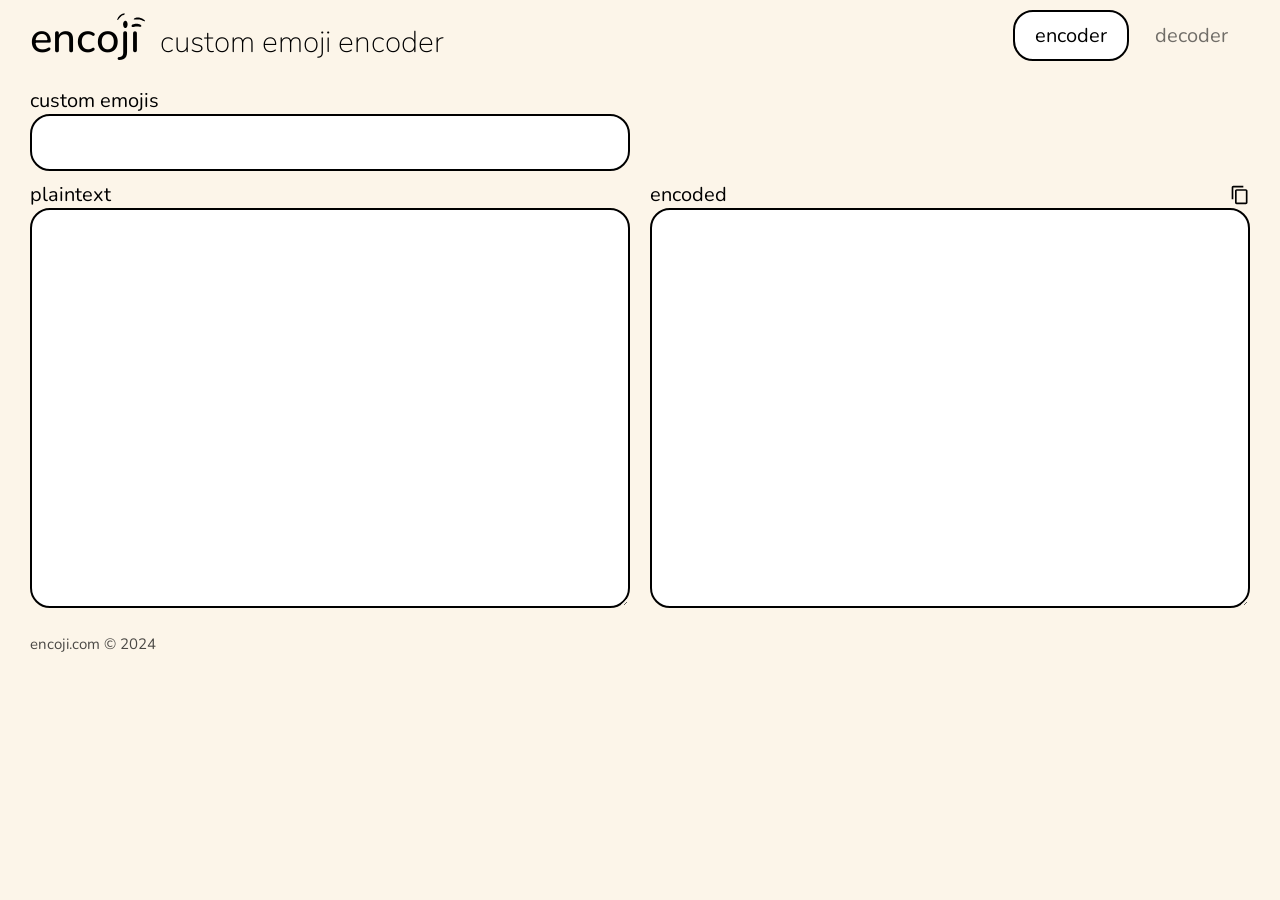
==== index.html @ 3cfed234 "Add initial UI" ====
<!doctype html>
<html lang="en" xml:lang="en" xmlns= "http://www.w3.org/1999/xhtml">
<head>
    <title>encoji</title>
    <meta name="description" content="Emoji Encoding">
    <meta charset="UTF-8">
    <meta name="google" content="notranslate">
    <meta http-equiv="Content-Language" content="en">
    <!-- Responsive -->
    <meta name="viewport" content="width=device-width, initial-scale=1.0">
    <!-- Favicon -->
    <link rel="icon" href="data:image/svg+xml,<svg xmlns=%22http://www.w3.org/2000/svg%22 viewBox=%220 0 100 100%22><text y=%22.9em%22 font-size=%2290%22>📟</text></svg>">
    <!-- Fonts -->
    <link rel="preconnect" href="https://fonts.googleapis.com">
    <link rel="preconnect" href="https://fonts.gstatic.com" crossorigin>
    <link href="https://fonts.googleapis.com/css2?family=Nunito:ital,wght@0,200..1000;1,200..1000&display=swap" rel="stylesheet">
    <!-- Custom CSS -->
    <link rel="stylesheet" href="styles.css">
    <!-- Custom JavaScript  -->
    <script type="text/javascript" src="script.js"></script>
</head>

<body>
    <div id="header">
        <div id="title">
            <h1>enco<span id="left-eye">ȷ</span><span id="right-eye">ı</span></h1>
            <h3>custom emoji encoder</h3> 
        </div>
        <div style="text-align: center;">
            <div id="encode-toggle">
                <div>
                    <button id="encoder-button" onclick="toggleMode(true)" class="toggled-on">encoder</button>
                    <button id="decoder-button" onclick="toggleMode(false)">decoder</button>
                </div>
            </div>
        </div>
    </div>
    
    <div id="alphabet-row">
        <div id="alphabet-field">
            <p>custom emojis</p>
            <input type="text" id="alphabet-input" oninput="encode()">
        </div>
    </div>
    

    <div id="converter-row">
        <div id="plain-field">
            <div class="textarea-label">
                <p>plaintext</p>
                <button id="plaintext-copy-button" class="copy-icon hidden" disabled="true" onclick="copyText('input-textarea', 'plaintext-copy-icon')">
                    <img id="plaintext-copy-icon" src="assets/copy.svg">
                </button>
            </div>
            <textarea type="text" id="input-textarea" oninput="encode()"></textarea>
        </div>
        <div id="converter-row-gap"></div>
        <div id="encoded-field">
            <div class="textarea-label">
                <p>encoded</p>
                <button id="encoded-copy-button" class="copy-icon" onclick="copyText('output-textarea', 'encoded-copy-icon')">
                    <img id="encoded-copy-icon" src="assets/copy.svg">
                </button>
            </div>
            <div class="relative">
                <textarea type="text" id="output-textarea" oninput="decode()" readonly="readonly"></textarea>  
            </div>
        </div>
    </div>
    <div id="footer">
        <p>encoji.com © 2024</p>
    </div>
</body>

</html>
---- styles.css ----
body {
  font-family: "Nunito", sans-serif;
  font-optical-sizing: auto;
  font-style: normal;
  margin-left: 30px;
  margin-right: 30px;
  margin-top: 10px;
  /* background-color: rgb(249 250 253); */
  background-color: #e1931617;
}

.card {
  background-color: white;
  border-radius: 20px;
  padding: 10px 20px 10px 20px;
  box-sizing: border-box;
}

#header {
  display: flex;
  justify-content: space-between;
  margin-bottom: 20px;
}

#title {
  display: flex;
  justify-content: left;
  h1, h3 {
    align-self: baseline;
  }
  h3 {
    margin-left: 20px;
  }
}

#encode-toggle {
  text-align: center;
  display: inline-block;
  div {
    text-align: right;
    vertical-align: middle;
  }
  button {
    color: black;
    font-size: 20px;
    font-family: "Nunito", sans-serif;
    border: 2px;
    padding: 10px 20px 10px 20px;
    /* border-radius: 3px; */
    background-color: rgba(0, 0, 0, 0);
    border: 2px rgba(0, 0, 0, 0) solid;
    border-radius: 20px;
  }
  button:hover {
    cursor: pointer;
    /* border-bottom: 1px black dashed; */
    /* border-left: 1px dashed; */
    border: 2px #E19416 solid !important;
  }
  button.toggled-on {
    /* background-color: rgb(206, 206, 206); */
    /* border-bottom: 2px black solid; */
    /* border-left: 2px solid; */
    background-color: white;
    border: 2px black solid;
  }
  button:not(.toggled-on):not(:hover) {
    /* background-color: rgba(0, 0, 0, 0); */
    opacity: 55%;
  }
}


h1 {
  font-size: 42px;
  font-weight: 500;
  margin-top: 0px;
  margin-bottom: 0px;
  white-space: nowrap;
}

#left-eye, #right-eye {
  position: relative;
}

#right-eye:before, #left-eye:before {
  position: absolute;
  width: 0.5em;
  color: black;
  text-align: center;
}

#right-eye:before {
  content: url("assets/eye-right.svg");
  width: 0.5em;
  top: -0.45em;
  left: -0.04em;
}

#left-eye:before {
  content: url("assets/eye-left.svg");
  width: 0.5em;
  top: -0.45em;
  left: -0.20em;
}

h3 {
  font-size: 30px;
  font-weight: 200;
  margin-top: 0px;
  margin-bottom: 0px;
  text-align: right;
}

p {
  font-size: 20px;
  font-weight: 400;
  margin-top: 0px;
  margin-bottom: 0px;
}

button {
  font-weight: 400;
}

input, textarea {
  border-radius: 20px;
  /* background-color: #f6f6f6; */
  background-color: white;
  border: 2px black solid;
  border-width: 2px;
}

input {
  /* background: #eaf0f9; */
  /* background-color: white;
  border-radius: 8px; */
  /* border: 0; */
  padding: 8px 16px;
}

textarea {
  /* height: 200px; */
  /* min-height: 200px;
  max-height: 200px; */
  font-size: 25px;
  max-width: 100%;
  width: 100%;
  min-height: 400px;
  resize: vertical;
  padding: 0;
  margin: 0;
  box-sizing: border-box;
  /* border: 1px; */
  padding: 2px;
  /* background: #eaf0f9; */
  /* background-color: white;
  border-radius: 8px; */
  padding: 12px 12px;
  /* border: 0; */
}

textarea:focus, input:focus { 
  /* outline-color: #6b9acc; */
  border: 2px #E19416 solid;
  outline: none;
}

#alphabet-field {
  text-align: left;
}

#alphabet-input {
  font-size: 32px;
  box-sizing: border-box;
}

.relative {
  position: relative;
}


#converter-row {
  max-width: 100%;
  margin-top: 10px;
  display: flex;
  flex-direction: row;
}

#converter-row.reverse {
  flex-direction: row-reverse;
}

#plain-field, #encoded-field {
  text-align: left;
  flex: 1 1 auto;
}

#converter-row-gap {
  width: 20px;
}

button.copy-icon {
  /* z-index: 100;
  position: absolute;
  top: 10px;
  right: 10px; */
  /* border: 2px rgba(0, 0, 0, 0) solid; */
  border: 0;
  /* border-radius: 10px; */
  padding: 0;
  margin: 0;
  background-color: rgba(255, 255, 255, 0);
  
  img {
    /* padding: 5px; */
    margin: 0;
    height: 20px;
    display: block;
  }
}

button.copy-icon:hover {
  cursor: pointer;
  /* border: 2px #E19416 solid; */
}

.textarea-label {
  display: flex;
  flex-direction: row;
  justify-content: space-between;
}

#plain-field, #encoded-field {
  /* padding-left: 20px;
  padding-right: 20px; */
}

#alphabet-row {
  width: 50%;
}

#alphabet-field {
  padding-right: 10px;
}

#alphabet-input {
  width: 100%;
}

#footer {
  margin-top: 20px;
  p {
    font-size: 15px;
    opacity: 70%;
    text-align: left;
  }
}

.hidden {
  display: none;
}

@media only screen and (max-width: 768px) {
  #alphabet-row {
    width: 100%;
  }
  #alphabet-field {
    padding-right: 0;
  }
  body {
    margin-left: 10px;
    margin-right: 10px;
  }
  #encode-toggle>div {
    text-align: center;
  }
  #encode-toggle {
    margin-top: 15px;
    margin-bottom: 15px;
  }

  #header {
    display: flex;
    flex-direction: column;
    justify-content: space-between;
    margin-bottom: 0;
  }

  #title {
    justify-content: space-between;
  }

  #converter-row-gap {
    width: 10px;
  }

  h3 {
    font-size: 20px;
  }

}
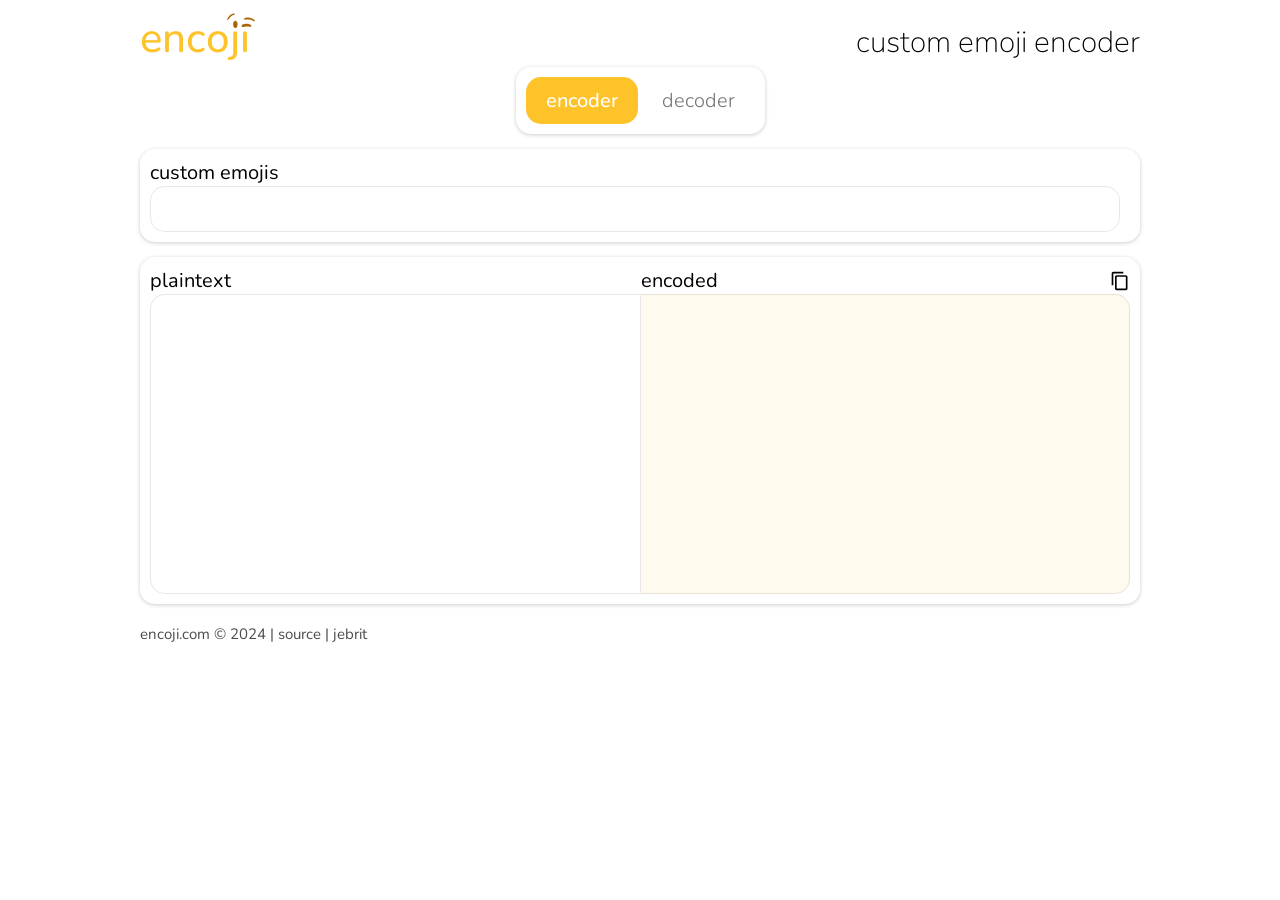
==== commit 1ab53c3c: "Initial UI theme improvement" ====
--- a/index.html
+++ b/index.html
@@ -1,7 +1,7 @@
 <!doctype html>
 <html lang="en" xml:lang="en" xmlns= "http://www.w3.org/1999/xhtml">
 <head>
-    <title>encoji</title>
+    <title>Encoji | Custom Emoji Encoder</title>
     <meta name="description" content="Emoji Encoding">
     <meta charset="UTF-8">
     <meta name="google" content="notranslate">
@@ -9,7 +9,7 @@
     <!-- Responsive -->
     <meta name="viewport" content="width=device-width, initial-scale=1.0">
     <!-- Favicon -->
-    <link rel="icon" href="data:image/svg+xml,<svg xmlns=%22http://www.w3.org/2000/svg%22 viewBox=%220 0 100 100%22><text y=%22.9em%22 font-size=%2290%22>📟</text></svg>">
+    <link rel="icon" href="data:image/svg+xml,<svg xmlns=%22http://www.w3.org/2000/svg%22 viewBox=%220 0 100 100%22><text y=%22.9em%22 font-size=%2290%22>🤠</text></svg>">
     <!-- Fonts -->
     <link rel="preconnect" href="https://fonts.googleapis.com">
     <link rel="preconnect" href="https://fonts.gstatic.com" crossorigin>
@@ -26,17 +26,17 @@
             <h1>enco<span id="left-eye">ȷ</span><span id="right-eye">ı</span></h1>
             <h3>custom emoji encoder</h3> 
         </div>
-        <div style="text-align: center;">
-            <div id="encode-toggle">
-                <div>
-                    <button id="encoder-button" onclick="toggleMode(true)" class="toggled-on">encoder</button>
-                    <button id="decoder-button" onclick="toggleMode(false)">decoder</button>
-                </div>
+    </div>
+    <div style="text-align: center;">
+        <div id="encode-toggle" class="card">
+            <div>
+                <button id="encoder-button" onclick="toggleMode(true)" class="toggled-on">encoder</button>
+                <button id="decoder-button" onclick="toggleMode(false)">decoder</button>
             </div>
         </div>
     </div>
     
-    <div id="alphabet-row">
+    <div id="alphabet-row" class="card">
         <div id="alphabet-field">
             <p>custom emojis</p>
             <input type="text" id="alphabet-input" oninput="encode()">
@@ -44,7 +44,7 @@
     </div>
     
 
-    <div id="converter-row">
+    <div id="converter-row" class="card">
         <div id="plain-field">
             <div class="textarea-label">
                 <p>plaintext</p>
@@ -52,7 +52,7 @@
                     <img id="plaintext-copy-icon" src="assets/copy.svg">
                 </button>
             </div>
-            <textarea type="text" id="input-textarea" oninput="encode()"></textarea>
+            <textarea type="text" id="input-textarea" class="left-textarea" oninput="encode()"></textarea>
         </div>
         <div id="converter-row-gap"></div>
         <div id="encoded-field">
@@ -68,7 +68,7 @@
         </div>
     </div>
     <div id="footer">
-        <p>encoji.com © 2024</p>
+        <p>encoji.com © 2024  | source | jebrit </p>
     </div>
 </body>
 
--- a/styles.css
+++ b/styles.css
@@ -2,29 +2,47 @@
   font-family: "Nunito", sans-serif;
   font-optical-sizing: auto;
   font-style: normal;
-  margin-left: 30px;
+  color: #ffc32a;
+  /* margin-left: 30px;
   margin-right: 30px;
-  margin-top: 10px;
+  margin-top: 10px; */
   /* background-color: rgb(249 250 253); */
-  background-color: #e1931617;
-}
-
-.card {
+  /* background-color: #e5e7ea; */
+  background-color: white;
+  max-width: 1000px;
+  padding: 10px 20px 10px 20px;
+  margin: auto;
+}
+
+/* .card {
   background-color: white;
   border-radius: 20px;
   padding: 10px 20px 10px 20px;
   box-sizing: border-box;
+} */
+
+.card {
+  background-color: white;
+  border-radius: 15px;
+  padding: 10px;
+  /* padding: 5px 10px 10px 10px; */
+  box-sizing: border-box;
+  box-shadow: rgba(0, 0, 0, 0.20) 0px 1px 4px;
+  /* box-shadow: rgba(50, 50, 93, 0.25) 0px 2px 5px -1px, rgba(0, 0, 0, 0.3) 0px 1px 3px -1px; */
+  /* box-shadow: rgba(0, 0, 0, 0.24) 0px 3px 8px; */
 }
 
 #header {
   display: flex;
+  flex-direction: column;
   justify-content: space-between;
-  margin-bottom: 20px;
+  /* margin-bottom: 15px; */
 }
 
 #title {
   display: flex;
   justify-content: left;
+  justify-content: space-between;
   h1, h3 {
     align-self: baseline;
   }
@@ -34,39 +52,69 @@
 }
 
 #encode-toggle {
+  /* margin-top: 15px;
+  margin-bottom: 15px; */
+  /* margin-bottom: 15px; */
   text-align: center;
   display: inline-block;
+  /* background-color: #f2f4f7; */
+  /* box-shadow: rgba(0, 0, 0, 0.16) 0px 1px 4px; */
+  box-sizing: border-box;
+  border-radius: 15px;
   div {
+    display: inline;
     text-align: right;
     vertical-align: middle;
+    /* border: 1px rgba(0, 0, 0) solid; */
+    /* border-radius: 20px; */
+    border: 0;
+    padding: 0;
+    margin: 0;
   }
   button {
-    color: black;
     font-size: 20px;
     font-family: "Nunito", sans-serif;
-    border: 2px;
+    border: 1px;
     padding: 10px 20px 10px 20px;
     /* border-radius: 3px; */
     background-color: rgba(0, 0, 0, 0);
-    border: 2px rgba(0, 0, 0, 0) solid;
-    border-radius: 20px;
+    /* border-radius: 20px; */
+    margin: 0;
+    border-radius: 15px;
+  }
+  #encoder-button {
+    /* border-radius: 10px 0px 0px 10px; */
+  }
+  #decoder-button {
+    /* border-radius: 0px 10px 10px 0px; */
   }
   button:hover {
     cursor: pointer;
     /* border-bottom: 1px black dashed; */
     /* border-left: 1px dashed; */
-    border: 2px #E19416 solid !important;
+    /* border: 1px #E19416 solid !important; */
   }
   button.toggled-on {
     /* background-color: rgb(206, 206, 206); */
     /* border-bottom: 2px black solid; */
     /* border-left: 2px solid; */
-    background-color: white;
-    border: 2px black solid;
+    /* background-color: rgba(225, 147, 22, 0.027); */
+    /* border: 1px #ff9c06 solid; */
+    /* color: #E19416; */
+    font-weight: 500;
+    background-color: #ffc32a;
+    color: white;
+  }
+  button:not(.toggled-on) {
+    /* border: 1px #dbdbdb solid; */
+    font-weight: 300;
+    color: black;
+
   }
   button:not(.toggled-on):not(:hover) {
     /* background-color: rgba(0, 0, 0, 0); */
     opacity: 55%;
+    border-color: #ffffff00;
   }
 }
 
@@ -110,6 +158,7 @@
   margin-top: 0px;
   margin-bottom: 0px;
   text-align: right;
+  color: black;
 }
 
 p {
@@ -117,6 +166,7 @@
   font-weight: 400;
   margin-top: 0px;
   margin-bottom: 0px;
+  color: black;
 }
 
 button {
@@ -124,19 +174,31 @@
 }
 
 input, textarea {
-  border-radius: 20px;
+  
   /* background-color: #f6f6f6; */
-  background-color: white;
-  border: 2px black solid;
-  border-width: 2px;
+  /* background-color: rgb(240, 240, 240); */
+  /* border: 2px black solid; */
+  border: 0;
+  /* border-width: 2px; */
+  /* background-color: rgba(225, 147, 22, 0.027); */
+  /* border: 1px #E19416 solid; */
+  color: #E19416;
+  color: black;
+  /* background-color: #f2f4f7; */
+  border: 1px rgba(0, 0, 0, 0.09) solid;
+  /* border: 1px #f4f4f5 solid;
+  background-color: #f4f4f5; */
 }
 
 input {
+  border-radius: 15px;
   /* background: #eaf0f9; */
   /* background-color: white;
   border-radius: 8px; */
   /* border: 0; */
   padding: 8px 16px;
+  /* background-color: #f2f4f7; */
+  /* border: 1px rgba(0, 0, 0, 0.16) solid; */
 }
 
 textarea {
@@ -146,23 +208,41 @@
   font-size: 25px;
   max-width: 100%;
   width: 100%;
-  min-height: 400px;
+  min-height: 300px;
   resize: vertical;
+  resize: none;
   padding: 0;
   margin: 0;
   box-sizing: border-box;
   /* border: 1px; */
   padding: 2px;
   /* background: #eaf0f9; */
-  /* background-color: white;
-  border-radius: 8px; */
+  /* background-color: white; */
+  /* border-radius: 8px; */
   padding: 12px 12px;
   /* border: 0; */
-}
-
-textarea:focus, input:focus { 
+  vertical-align: top
+}
+
+#output-textarea {
+  background-color: #ffc32a14;
+}
+
+textarea.left-textarea {
+    border-radius: 15px 0px 0px 15px;
+}
+textarea:not(.left-textarea) {
+  border-radius: 0px 15px 15px 0px;
+  border-left: 0;
+}
+
+textarea:focus {
+  outline: none;
+}
+
+textarea.left-textarea:focus, input:focus { 
   /* outline-color: #6b9acc; */
-  border: 2px #E19416 solid;
+  border: 1px #E19416 solid;
   outline: none;
 }
 
@@ -171,7 +251,7 @@
 }
 
 #alphabet-input {
-  font-size: 32px;
+  font-size: 24px;
   box-sizing: border-box;
 }
 
@@ -182,7 +262,7 @@
 
 #converter-row {
   max-width: 100%;
-  margin-top: 10px;
+  margin-top: 15px;
   display: flex;
   flex-direction: row;
 }
@@ -197,7 +277,7 @@
 }
 
 #converter-row-gap {
-  width: 20px;
+  width: 0px;
 }
 
 button.copy-icon {
@@ -237,7 +317,8 @@
 }
 
 #alphabet-row {
-  width: 50%;
+  /* width: 50%; */
+  margin-top: 15px;
 }
 
 #alphabet-field {
@@ -269,15 +350,16 @@
     padding-right: 0;
   }
   body {
-    margin-left: 10px;
-    margin-right: 10px;
+    /* margin-left: 10px;
+    margin-right: 10px; */
+    padding: 10px 10px 10px 10px;
   }
   #encode-toggle>div {
     text-align: center;
   }
   #encode-toggle {
-    margin-top: 15px;
-    margin-bottom: 15px;
+    /* margin-top: 15px;
+    margin-bottom: 15px; */
   }
 
   #header {
@@ -292,7 +374,7 @@
   }
 
   #converter-row-gap {
-    width: 10px;
+    width: 0px;
   }
 
   h3 {
